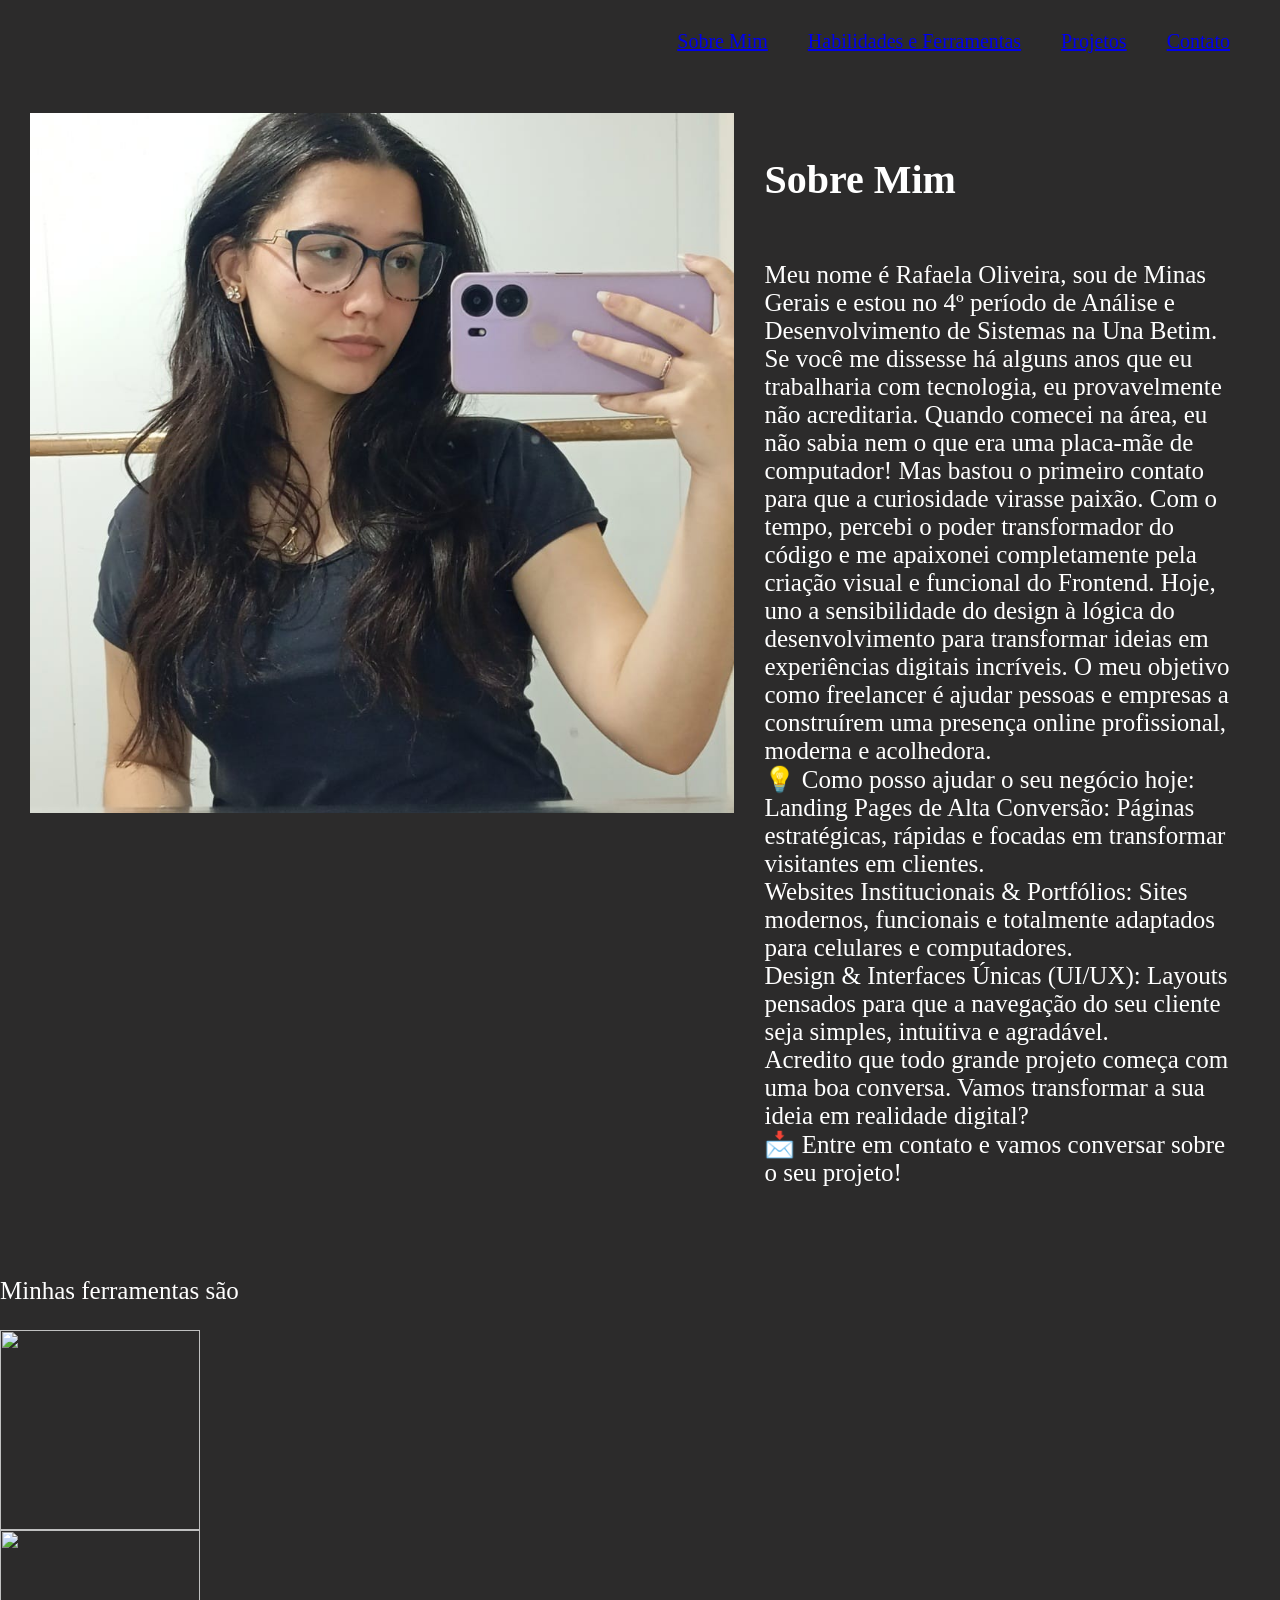
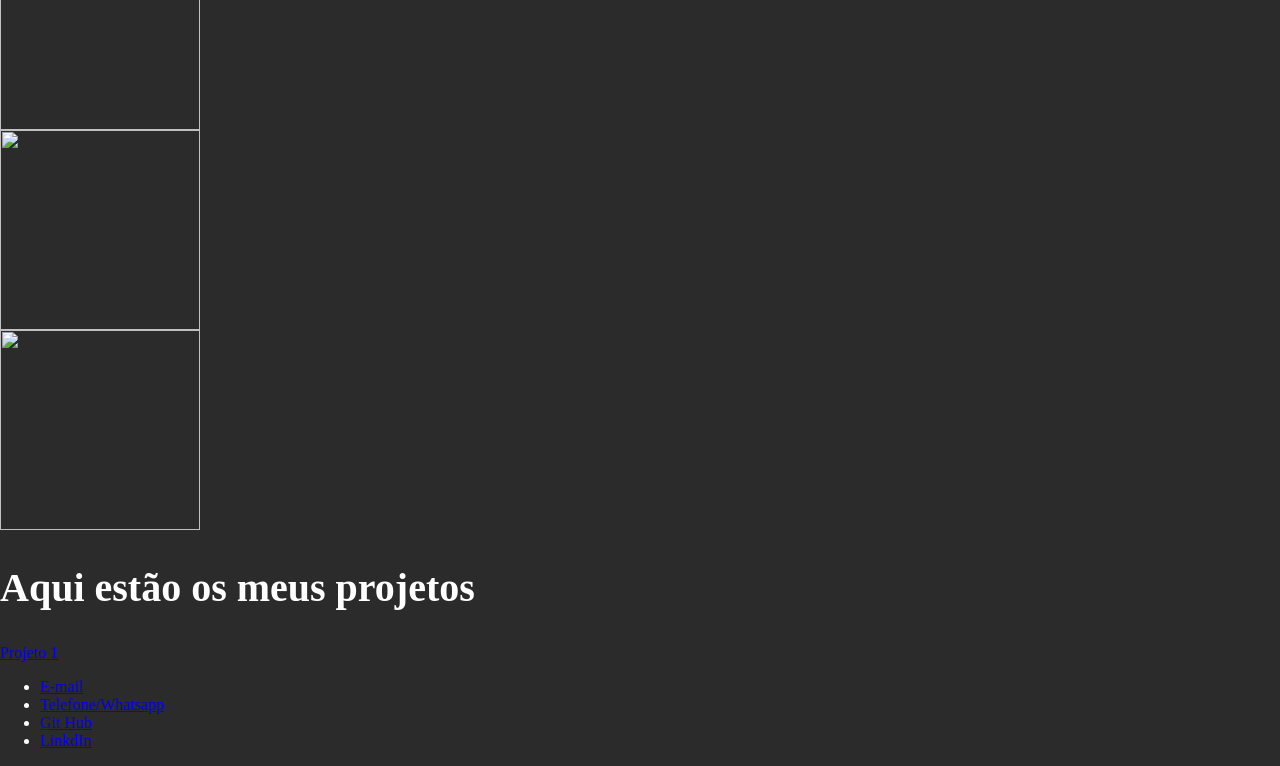
==== portifólio.html @ 72745f7e "Primeiro commit do portfolio" ====
<!DOCTYPE html> 
<html lang="PT-br">
<head>
    <meta charset="UTF-8">
    <meta name="viewport" content="width=device-width, initial-scale=1.0">
    <title>Meu Portfólio</title>
</head>
<style>

    body {
        margin: 0;
        padding:0;
        background-color: rgb(44, 43, 43);
        color: #ffff;
    }
    nav {
        padding-right: 40px;
    }
    .navegacao-inicial {
        display: flex;
        justify-content: flex-end;
        list-style: none;
        padding: 10px;
        gap: 40px;;
        font-size: 20px;
    }
    h2 {
        font-size: 40px;
    }

    p {
        font-size: 25px;
    }

    .minha-foto {
        display: flex;
        height: 700px;
        width: 800px;
        border: 2px sold blue;
    }

    
    #sobre-mim {
        display: flex;
        flex-direction: column;
        padding: 10px;
        

    }

    
    .bloco1 {
        display: flex;
        justify-content: space-between;
        flex-direction: row;
        padding: 30px;
        gap: 20px;
    }


    #habilidades-e-ferramentas img {
        display: flex;
        height: 200px;
        width: 200px;
        gap: 20px;
    }
</style>
<body>
        <nav>
        <ul class="navegacao-inicial">
            <li><a href = "#sobre-mim">Sobre Mim</a></li>
            <li><a href = "#habilidades e ferramentas">Habilidades e Ferramentas</a></li>
            <li><a href = "#projetos">Projetos</a></li>
            <li><a href = "#contato">Contato</a></li>
        </ul>
        </nav>

<!--Bloco 1-->

<div class="bloco1"> 
        <div class="minha-foto"> 
            <img src="foto.jpg" alt="Foto da Rafaela Oliveira">
        </div>
    <div id="sobre-mim">
        <h2>Sobre Mim</h2>
        <p>Meu nome é Rafaela Oliveira, sou de Minas Gerais e estou no 4º período de Análise e Desenvolvimento de Sistemas na Una Betim. Se você me dissesse há alguns anos que eu trabalharia com tecnologia, eu provavelmente não acreditaria. Quando comecei na área, eu não sabia nem o que era uma placa-mãe de computador! Mas bastou o primeiro contato para que a curiosidade virasse paixão. Com o tempo, percebi o poder transformador do código e me apaixonei completamente pela criação visual e funcional do Frontend. Hoje, uno a sensibilidade do design à lógica do desenvolvimento para transformar ideias em experiências digitais incríveis. O meu objetivo como freelancer é ajudar pessoas e empresas a construírem uma presença online profissional, moderna e acolhedora.<br> 💡 Como posso ajudar o seu negócio hoje:<br>Landing Pages de Alta Conversão: Páginas estratégicas, rápidas e focadas em transformar visitantes em clientes.<br>Websites Institucionais & Portfólios: Sites modernos, funcionais e totalmente adaptados para celulares e computadores.<br>Design & Interfaces Únicas (UI/UX): Layouts pensados para que a navegação do seu cliente seja simples, intuitiva e agradável.<br>Acredito que todo grande projeto começa com uma boa conversa. Vamos transformar a sua ideia em realidade digital?<br>
📩 Entre em contato e vamos conversar sobre o seu projeto!</p>
    </div>
</div>

<!--Bloco 2-->

    <div id="habilidades-e-ferramentas">
        <p>Minhas ferramentas são</p>
        <img src="https://cdn.jsdelivr.net/gh/devicons/devicon@latest/icons/html5/html5-original.svg" alt="">
        <img src="https://cdn.jsdelivr.net/gh/devicons/devicon@latest/icons/css3/css3-original.svg" alt="">
        <img src="https://cdn.jsdelivr.net/gh/devicons/devicon@latest/icons/javascript/javascript-original.svg" alt="">
        <img src="https://cdn.jsdelivr.net/gh/devicons/devicon@latest/icons/python/python-original.svg" alt="">
    </div>





    <!--Bloco 3-->
    <div id="projetos">
        <h2>Aqui estão os meus projetos</h2>
        <a href="projeto1">Projeto 1</a>

    </div>

    <!--Bloco 4-->
    <div id="contato">
        <ul>
            <li><a href="e-mail">E-mail</a></li>
            <li><a href="telefone/Whatsapp">Telefone/Whatsapp</a></li>
            <li><a href="github">Git Hub</a></li>
            <li><a href="LinkdIn">LinkdIn</a></li>
        </ul>
    </div>

</body>
</html>
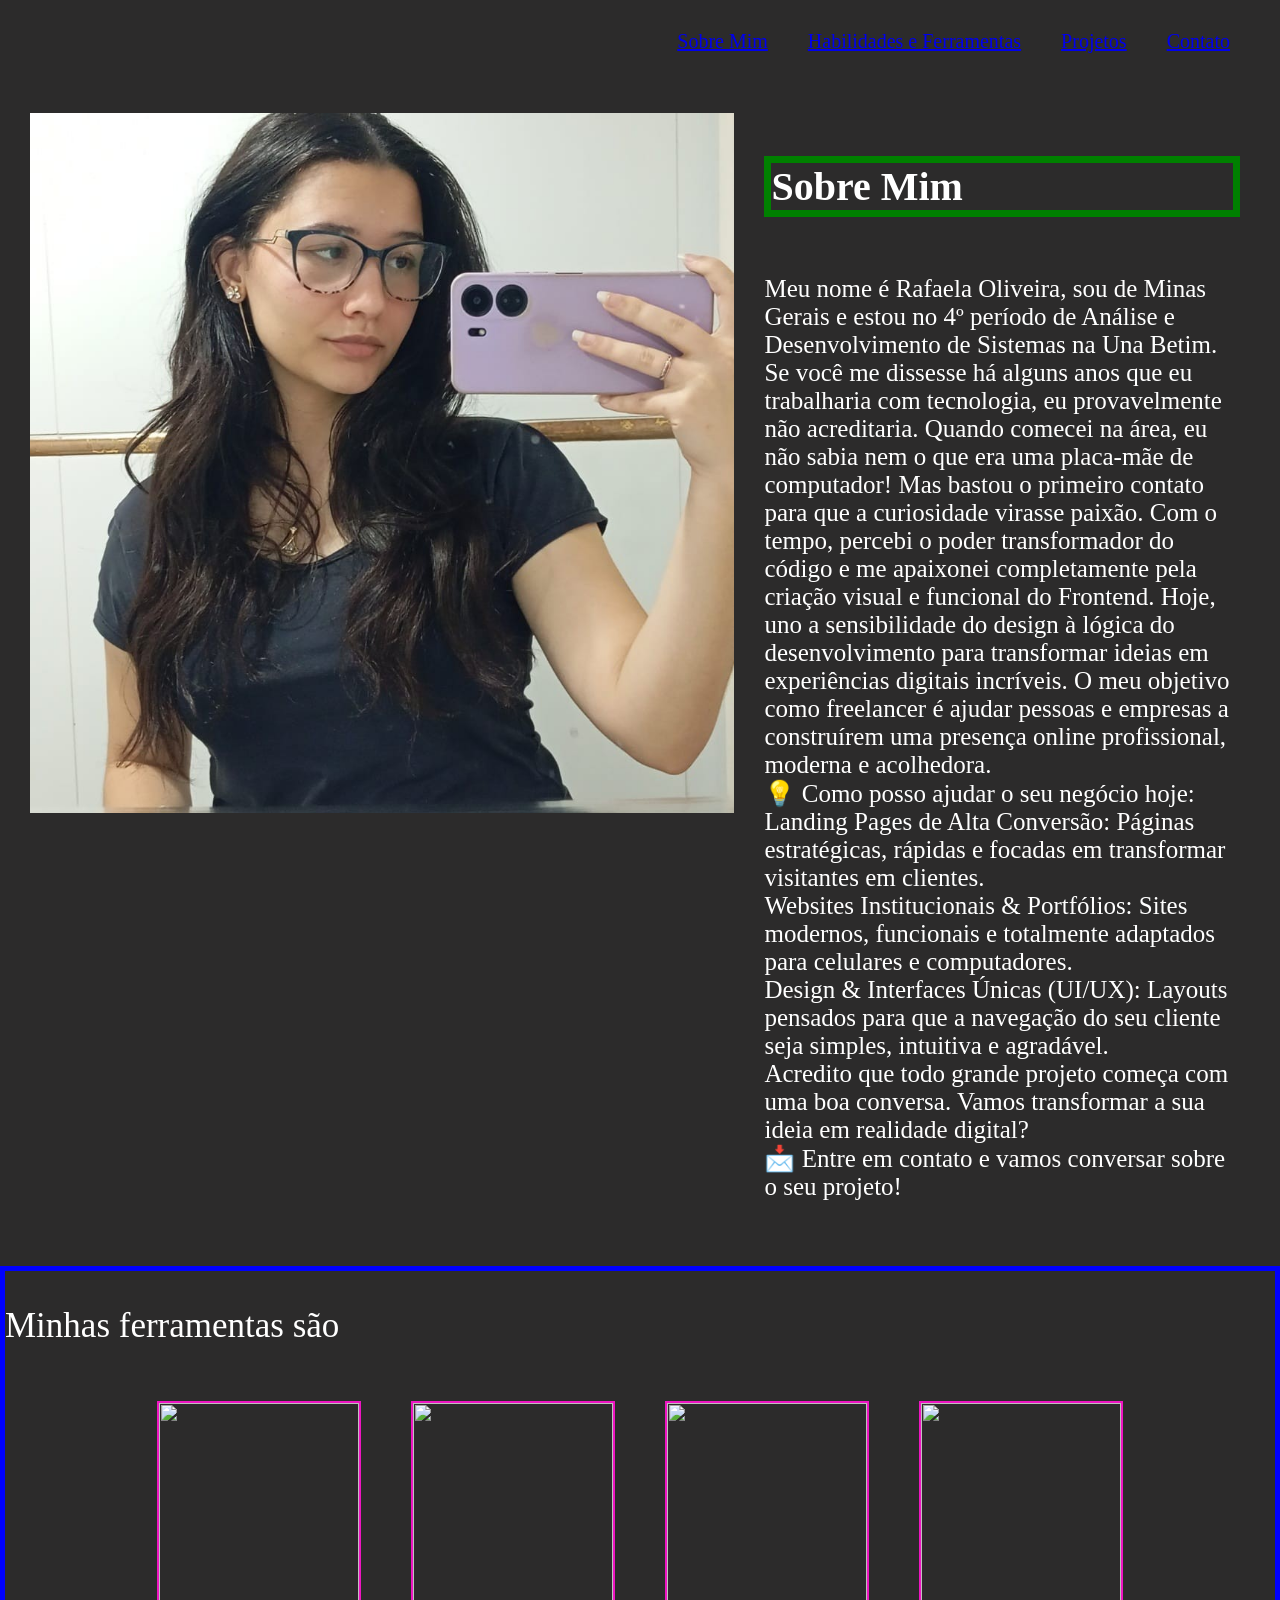
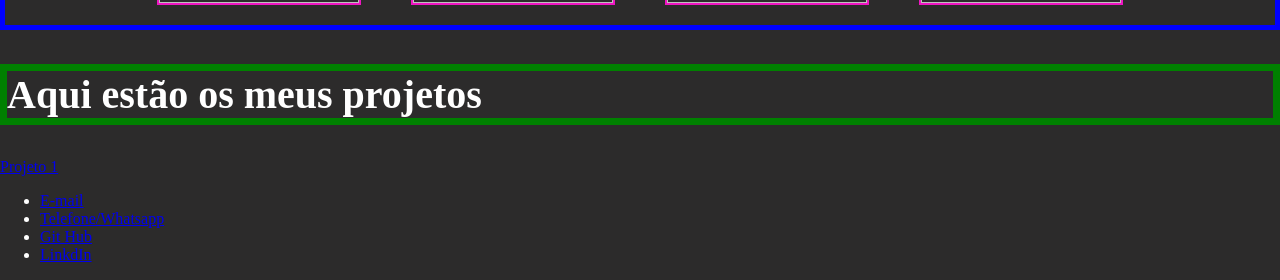
==== commit 13912d4f: "segundo commit" ====
--- a/portifólio.html
+++ b/portifólio.html
@@ -26,6 +26,7 @@
     }
     h2 {
         font-size: 40px;
+        border: 7px solid green;
     }
 
     p {
@@ -58,18 +59,35 @@
     }
 
 
-    #habilidades-e-ferramentas img {
+    #habilidades-e-ferramentas p {
+        font-size: 35px;
+    }
+    .fotos-ferramentas {
+        display: flex;
+        justify-content: center;
+        padding: 20px;
+        gap: 50px;
+    }
+    .fotos-ferramentas img {
         display: flex;
         height: 200px;
         width: 200px;
-        gap: 20px;
+        border: 2px solid rgb(238, 21, 194);
     }
+    #habilidades-e-ferramentas {
+        display: flex;
+        justify-content: center;
+        flex-direction: column;
+        
+        border: 5px solid blue;
+    }
+
 </style>
 <body>
         <nav>
         <ul class="navegacao-inicial">
             <li><a href = "#sobre-mim">Sobre Mim</a></li>
-            <li><a href = "#habilidades e ferramentas">Habilidades e Ferramentas</a></li>
+            <li><a href = "#habilidades-e-ferramentas">Habilidades e Ferramentas</a></li>
             <li><a href = "#projetos">Projetos</a></li>
             <li><a href = "#contato">Contato</a></li>
         </ul>
@@ -92,11 +110,14 @@
 
     <div id="habilidades-e-ferramentas">
         <p>Minhas ferramentas são</p>
+        <div class="fotos-ferramentas"> 
         <img src="https://cdn.jsdelivr.net/gh/devicons/devicon@latest/icons/html5/html5-original.svg" alt="">
         <img src="https://cdn.jsdelivr.net/gh/devicons/devicon@latest/icons/css3/css3-original.svg" alt="">
         <img src="https://cdn.jsdelivr.net/gh/devicons/devicon@latest/icons/javascript/javascript-original.svg" alt="">
         <img src="https://cdn.jsdelivr.net/gh/devicons/devicon@latest/icons/python/python-original.svg" alt="">
+        </div>
     </div>
+        
 
 
 
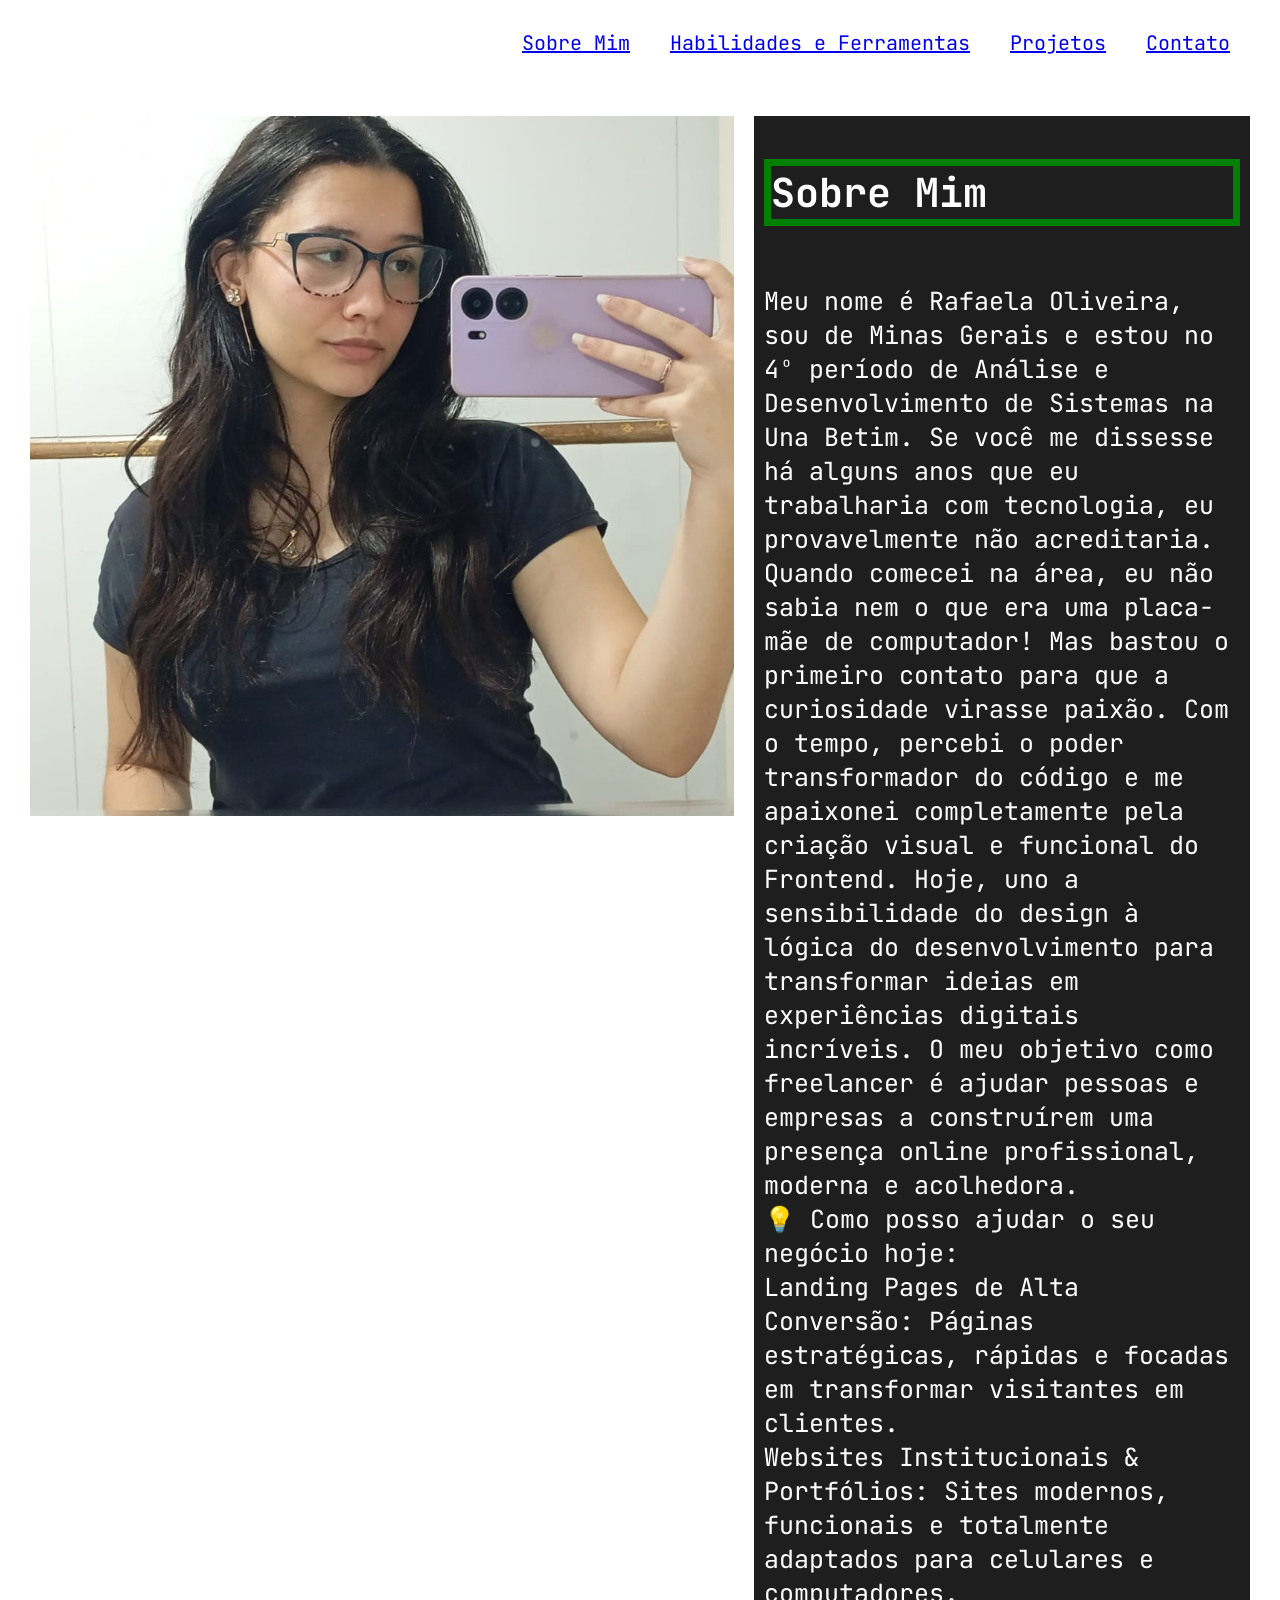
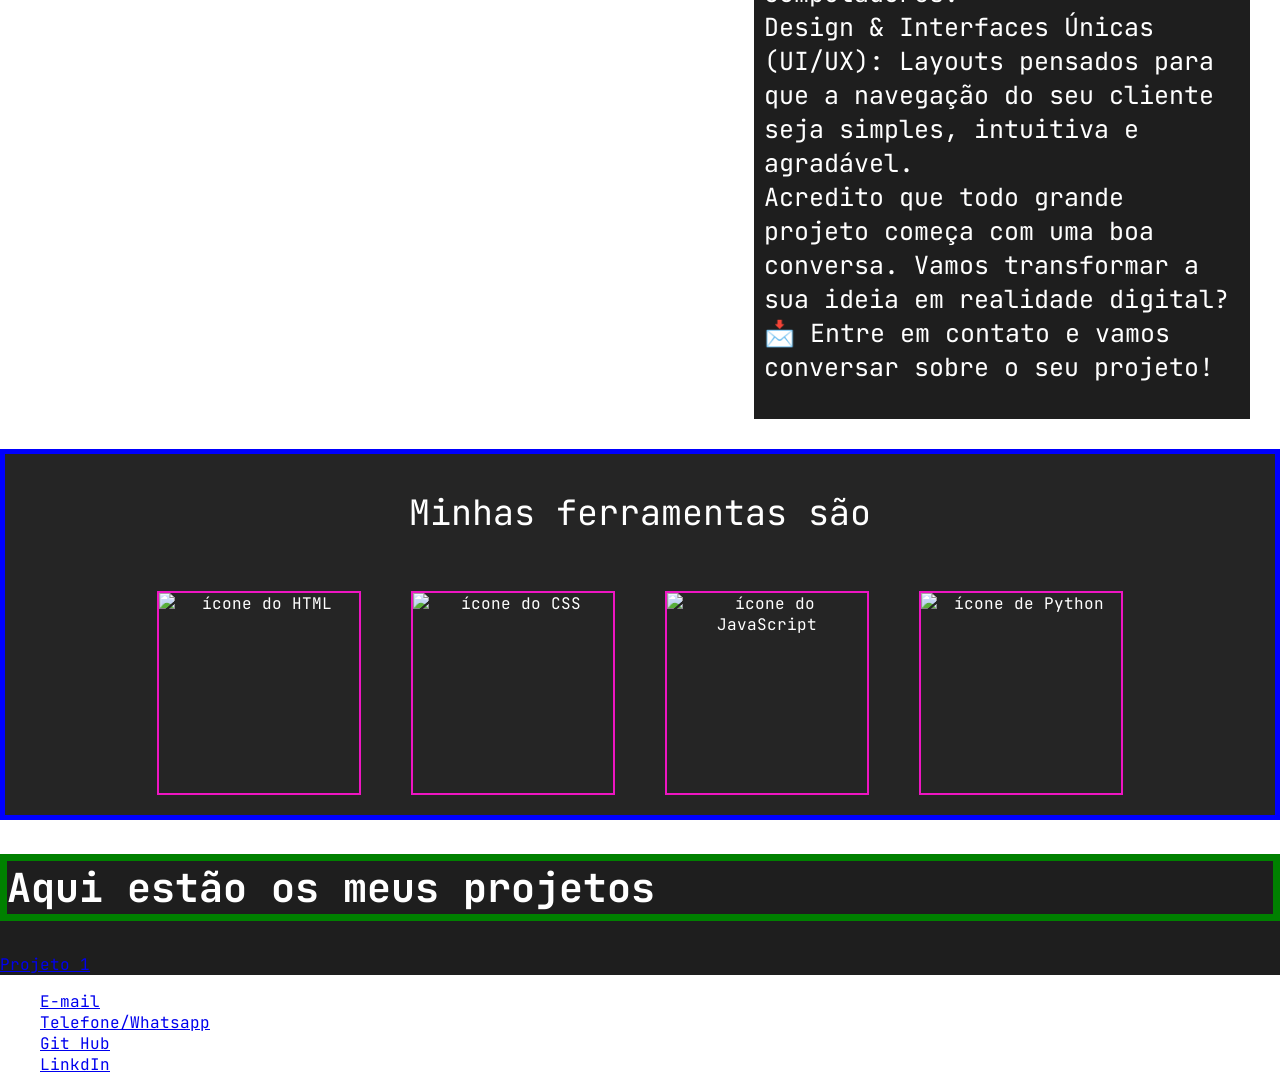
==== commit 8de01b37: "atualização" ====
--- a/portifólio.html
+++ b/portifólio.html
@@ -6,12 +6,13 @@
     <title>Meu Portfólio</title>
 </head>
 <style>
+@import url('https://fonts.googleapis.com/css2?family=JetBrains+Mono:ital,wght@0,100..800;1,100..800&display=swap');
 
     body {
         margin: 0;
         padding:0;
-        background-color: rgb(44, 43, 43);
         color: #ffff;
+        font-family: "JetBrains Mono";
     }
     nav {
         padding-right: 40px;
@@ -45,6 +46,7 @@
         display: flex;
         flex-direction: column;
         padding: 10px;
+        background-color: #1e1e1e;
         
 
     }
@@ -76,10 +78,15 @@
     }
     #habilidades-e-ferramentas {
         display: flex;
+        align-items: center;  
+        text-align: center;
         justify-content: center;
         flex-direction: column;
-        
         border: 5px solid blue;
+        background-color: #252525;
+    }
+    #projetos {
+        background-color: #1e1e1e;
     }
 
 </style>
@@ -111,10 +118,10 @@
     <div id="habilidades-e-ferramentas">
         <p>Minhas ferramentas são</p>
         <div class="fotos-ferramentas"> 
-        <img src="https://cdn.jsdelivr.net/gh/devicons/devicon@latest/icons/html5/html5-original.svg" alt="">
-        <img src="https://cdn.jsdelivr.net/gh/devicons/devicon@latest/icons/css3/css3-original.svg" alt="">
-        <img src="https://cdn.jsdelivr.net/gh/devicons/devicon@latest/icons/javascript/javascript-original.svg" alt="">
-        <img src="https://cdn.jsdelivr.net/gh/devicons/devicon@latest/icons/python/python-original.svg" alt="">
+        <img src="https://cdn.jsdelivr.net/gh/devicons/devicon@latest/icons/html5/html5-original.svg" alt="ícone do HTML">
+        <img src="https://cdn.jsdelivr.net/gh/devicons/devicon@latest/icons/css3/css3-original.svg" alt="ícone do CSS">
+        <img src="https://cdn.jsdelivr.net/gh/devicons/devicon@latest/icons/javascript/javascript-original.svg" alt="ícone do JavaScript">
+        <img src="https://cdn.jsdelivr.net/gh/devicons/devicon@latest/icons/python/python-original.svg" alt="ícone de Python">
         </div>
     </div>
         
